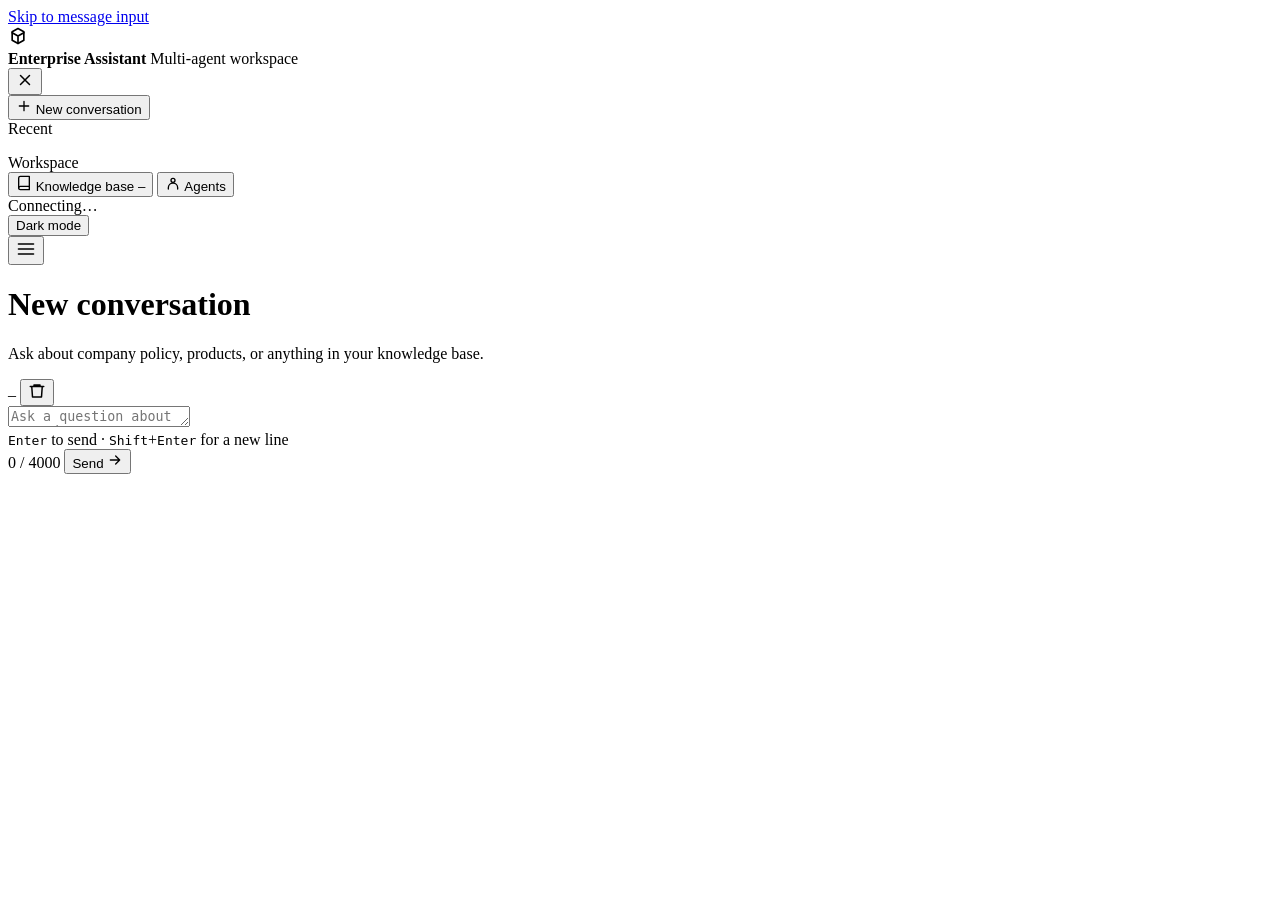
==== frontend/index.html @ 9ea33b3c "first commit" ====
<!DOCTYPE html>
<html lang="en" data-theme="light">
<head>
<meta charset="UTF-8">
<meta name="viewport" content="width=device-width, initial-scale=1.0">
<meta name="description" content="Multi-agent enterprise assistant with RAG, analysis and guarded execution.">
<title>Enterprise Assistant</title>
<link rel="preconnect" href="https://fonts.googleapis.com">
<link rel="preconnect" href="https://fonts.gstatic.com" crossorigin>
<link href="https://fonts.googleapis.com/css2?family=Inter:wght@400;500;600;700&display=swap" rel="stylesheet">
<link rel="stylesheet" href="/static/style.css">
<link rel="icon" href="data:image/svg+xml,<svg xmlns='http://www.w3.org/2000/svg' viewBox='0 0 32 32'><rect width='32' height='32' rx='8' fill='%234f46e5'/><text x='16' y='22' font-size='18' font-family='sans-serif' fill='white' text-anchor='middle'>E</text></svg>">
</head>
<body>
<a class="skip-link" href="#input">Skip to message input</a>

<div class="app">
  <!-- ---------------- Sidebar ---------------- -->
  <aside class="sidebar" id="sidebar" aria-label="Workspace navigation">
    <div class="sidebar-head">
      <div class="brand">
        <div class="brand-mark" aria-hidden="true">
          <svg viewBox="0 0 24 24" width="20" height="20" fill="none" stroke="currentColor" stroke-width="2" stroke-linecap="round" stroke-linejoin="round"><path d="M12 3l7 4v10l-7 4-7-4V7z"/><path d="M12 12l7-4M12 12v9M12 12L5 8"/></svg>
        </div>
        <div class="brand-text">
          <strong>Enterprise Assistant</strong>
          <span>Multi-agent workspace</span>
        </div>
      </div>
      <button class="icon-btn only-mobile" id="sidebar-close" aria-label="Close navigation">
        <svg viewBox="0 0 24 24" width="18" height="18" fill="none" stroke="currentColor" stroke-width="2" stroke-linecap="round"><path d="M18 6L6 18M6 6l12 12"/></svg>
      </button>
    </div>

    <button class="btn btn-primary btn-block" id="new-chat">
      <svg viewBox="0 0 24 24" width="16" height="16" fill="none" stroke="currentColor" stroke-width="2" stroke-linecap="round"><path d="M12 5v14M5 12h14"/></svg>
      New conversation
    </button>

    <div class="sidebar-section grow">
      <div class="section-title">Recent</div>
      <ul class="conversation-list" id="conversation-list"></ul>
    </div>

    <div class="sidebar-section">
      <div class="section-title">Workspace</div>
      <button class="nav-item" id="open-kb">
        <svg viewBox="0 0 24 24" width="16" height="16" fill="none" stroke="currentColor" stroke-width="2" stroke-linecap="round" stroke-linejoin="round"><path d="M4 19.5A2.5 2.5 0 016.5 17H20"/><path d="M6.5 2H20v20H6.5A2.5 2.5 0 014 19.5v-15A2.5 2.5 0 016.5 2z"/></svg>
        Knowledge base
        <span class="badge" id="kb-count">–</span>
      </button>
      <button class="nav-item" id="open-agents">
        <svg viewBox="0 0 24 24" width="16" height="16" fill="none" stroke="currentColor" stroke-width="2" stroke-linecap="round" stroke-linejoin="round"><circle cx="12" cy="8" r="3"/><path d="M5 21v-2a7 7 0 0114 0v2"/></svg>
        Agents
      </button>
    </div>

    <div class="sidebar-foot">
      <div class="status-card" id="status-card" aria-live="polite">
        <div class="status-row"><span class="dot" id="health-dot"></span><span id="health-label">Connecting…</span></div>
        <div class="status-grid" id="status-grid"></div>
      </div>
      <button class="theme-toggle" id="theme-toggle" aria-label="Toggle colour theme">
        <span class="theme-icon" id="theme-icon" aria-hidden="true"></span>
        <span id="theme-label">Dark mode</span>
      </button>
    </div>
  </aside>
  <div class="scrim" id="scrim" hidden></div>

  <!-- ---------------- Main ---------------- -->
  <main class="main">
    <header class="topbar">
      <button class="icon-btn only-mobile" id="menu-btn" aria-label="Open navigation">
        <svg viewBox="0 0 24 24" width="20" height="20" fill="none" stroke="currentColor" stroke-width="2" stroke-linecap="round"><path d="M3 6h18M3 12h18M3 18h18"/></svg>
      </button>
      <div class="topbar-title">
        <h1 id="chat-title">New conversation</h1>
        <p id="chat-subtitle">Ask about company policy, products, or anything in your knowledge base.</p>
      </div>
      <div class="topbar-actions">
        <span class="pill" id="model-pill" title="Active language model">–</span>
        <button class="icon-btn" id="clear-chat" aria-label="Clear this conversation" title="Clear conversation">
          <svg viewBox="0 0 24 24" width="18" height="18" fill="none" stroke="currentColor" stroke-width="2" stroke-linecap="round" stroke-linejoin="round"><path d="M3 6h18M8 6V4h8v2M19 6l-1 14H6L5 6"/></svg>
        </button>
      </div>
    </header>

    <div class="thread" id="thread">
      <div class="thread-inner" id="messages" role="log" aria-live="polite" aria-relevant="additions"></div>
    </div>

    <button class="scroll-btn" id="scroll-btn" hidden aria-label="Scroll to latest message">
      <svg viewBox="0 0 24 24" width="18" height="18" fill="none" stroke="currentColor" stroke-width="2" stroke-linecap="round" stroke-linejoin="round"><path d="M12 5v14M19 12l-7 7-7-7"/></svg>
    </button>

    <footer class="composer-wrap">
      <form class="composer" id="composer">
        <textarea id="input" rows="1" maxlength="4000" placeholder="Ask a question about your documents…" aria-label="Message"></textarea>
        <div class="composer-bar">
          <span class="hint"><kbd>Enter</kbd> to send · <kbd>Shift</kbd>+<kbd>Enter</kbd> for a new line</span>
          <div class="composer-right">
            <span class="counter" id="counter">0 / 4000</span>
            <button type="submit" class="btn btn-primary send-btn" id="send">
              <span id="send-label">Send</span>
              <svg id="send-icon" viewBox="0 0 24 24" width="16" height="16" fill="none" stroke="currentColor" stroke-width="2" stroke-linecap="round" stroke-linejoin="round"><path d="M5 12h14M13 6l6 6-6 6"/></svg>
            </button>
          </div>
        </div>
      </form>
    </footer>
  </main>
</div>

<!-- ---------------- Modal ---------------- -->
<div class="modal-root" id="modal-root" hidden>
  <div class="modal-scrim" id="modal-scrim"></div>
  <div class="modal" role="dialog" aria-modal="true" aria-labelledby="modal-title">
    <div class="modal-head">
      <h2 id="modal-title">Title</h2>
      <button class="icon-btn" id="modal-close" aria-label="Close dialog">
        <svg viewBox="0 0 24 24" width="18" height="18" fill="none" stroke="currentColor" stroke-width="2" stroke-linecap="round"><path d="M18 6L6 18M6 6l12 12"/></svg>
      </button>
    </div>
    <div class="modal-body" id="modal-body"></div>
  </div>
</div>

<div class="toasts" id="toasts" aria-live="polite"></div>

<script src="/static/app.js"></script>
</body>
</html>
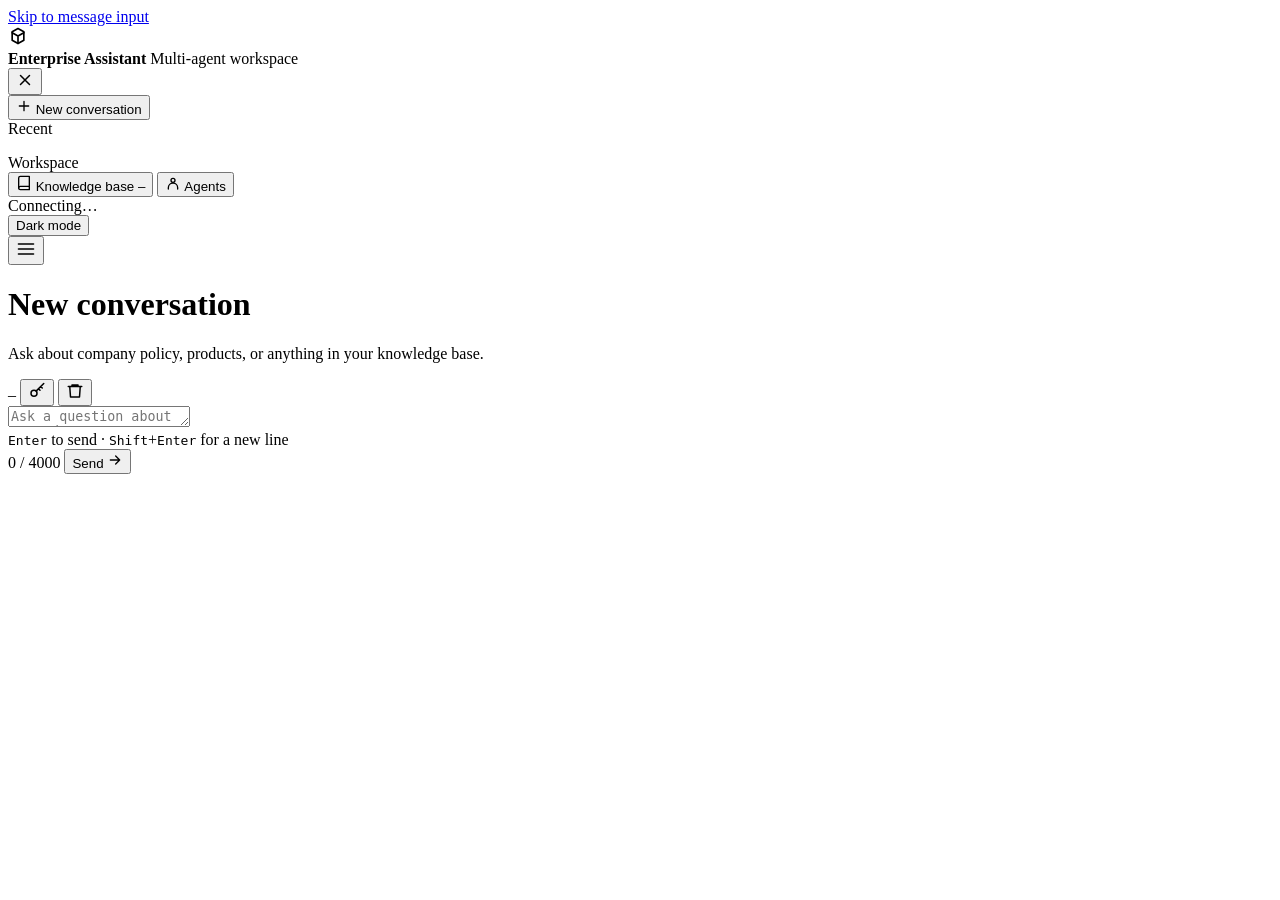
==== commit 48885477: "Add Phase 5 production engineering and Phase 6 Azure integration Phase 5: - API-key auth with viewer" ====
--- a/frontend/index.html
+++ b/frontend/index.html
@@ -80,6 +80,9 @@
       </div>
       <div class="topbar-actions">
         <span class="pill" id="model-pill" title="Active language model">–</span>
+        <button class="icon-btn" id="open-key" aria-label="Set API key" title="Authentication / API key">
+          <svg viewBox="0 0 24 24" width="18" height="18" fill="none" stroke="currentColor" stroke-width="2" stroke-linecap="round" stroke-linejoin="round"><circle cx="8" cy="15" r="4"/><path d="M10.8 12.2L21 2M17 6l2 2M14 9l2 2"/></svg>
+        </button>
         <button class="icon-btn" id="clear-chat" aria-label="Clear this conversation" title="Clear conversation">
           <svg viewBox="0 0 24 24" width="18" height="18" fill="none" stroke="currentColor" stroke-width="2" stroke-linecap="round" stroke-linejoin="round"><path d="M3 6h18M8 6V4h8v2M19 6l-1 14H6L5 6"/></svg>
         </button>
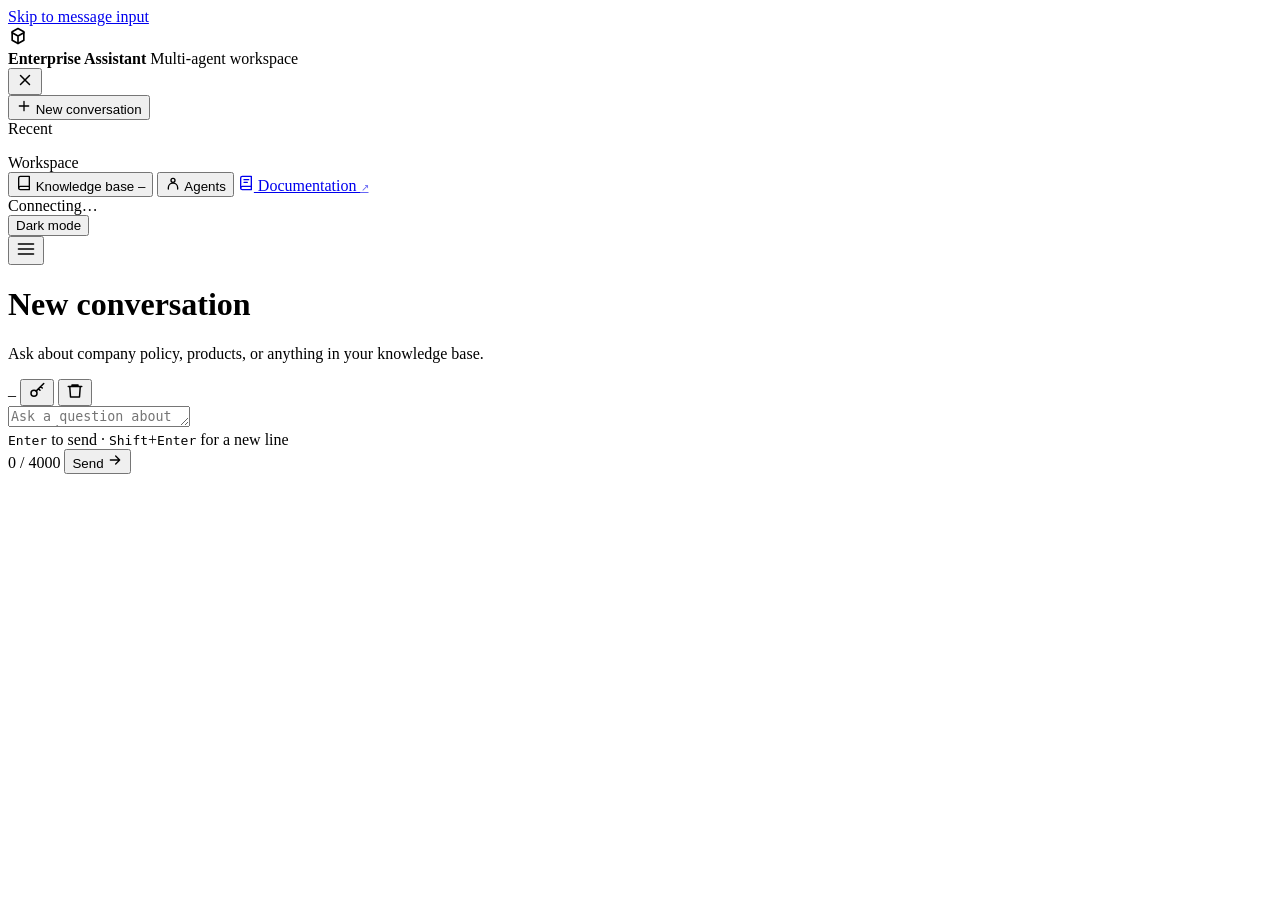
==== commit e54f031f: "docs: professional documentation suite with styled in-app viewer - Rewrite README with badges, Merma" ====
--- a/frontend/index.html
+++ b/frontend/index.html
@@ -53,6 +53,11 @@
         <svg viewBox="0 0 24 24" width="16" height="16" fill="none" stroke="currentColor" stroke-width="2" stroke-linecap="round" stroke-linejoin="round"><circle cx="12" cy="8" r="3"/><path d="M5 21v-2a7 7 0 0114 0v2"/></svg>
         Agents
       </button>
+      <a class="nav-item" href="/documentation" target="_blank" rel="noopener noreferrer" id="open-docs">
+        <svg viewBox="0 0 24 24" width="16" height="16" fill="none" stroke="currentColor" stroke-width="2" stroke-linecap="round" stroke-linejoin="round"><path d="M4 19.5A2.5 2.5 0 016.5 17H20"/><path d="M6.5 2H20v20H6.5A2.5 2.5 0 014 19.5v-15A2.5 2.5 0 016.5 2z"/><path d="M9 7h7M9 11h5"/></svg>
+        Documentation
+        <span style="margin-left:auto;font-size:10px;opacity:.6">↗</span>
+      </a>
     </div>
 
     <div class="sidebar-foot">
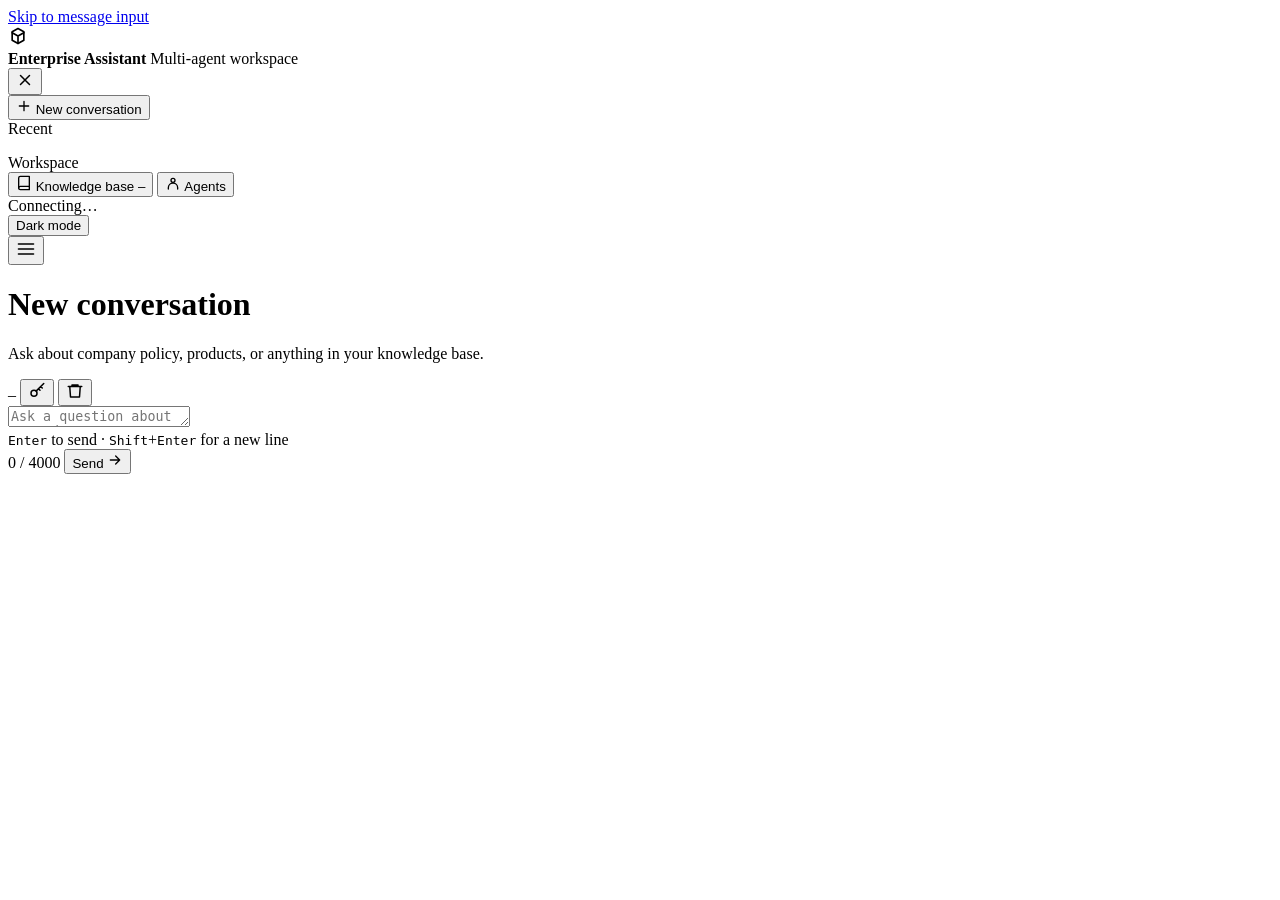
==== commit 49b3dbcb: "docs: remove in-app docs viewer; keep documentation on GitHub only - Remove /documentation, /docs-md" ====
--- a/frontend/index.html
+++ b/frontend/index.html
@@ -53,11 +53,7 @@
         <svg viewBox="0 0 24 24" width="16" height="16" fill="none" stroke="currentColor" stroke-width="2" stroke-linecap="round" stroke-linejoin="round"><circle cx="12" cy="8" r="3"/><path d="M5 21v-2a7 7 0 0114 0v2"/></svg>
         Agents
       </button>
-      <a class="nav-item" href="/documentation" target="_blank" rel="noopener noreferrer" id="open-docs">
-        <svg viewBox="0 0 24 24" width="16" height="16" fill="none" stroke="currentColor" stroke-width="2" stroke-linecap="round" stroke-linejoin="round"><path d="M4 19.5A2.5 2.5 0 016.5 17H20"/><path d="M6.5 2H20v20H6.5A2.5 2.5 0 014 19.5v-15A2.5 2.5 0 016.5 2z"/><path d="M9 7h7M9 11h5"/></svg>
-        Documentation
-        <span style="margin-left:auto;font-size:10px;opacity:.6">↗</span>
-      </a>
+
     </div>
 
     <div class="sidebar-foot">
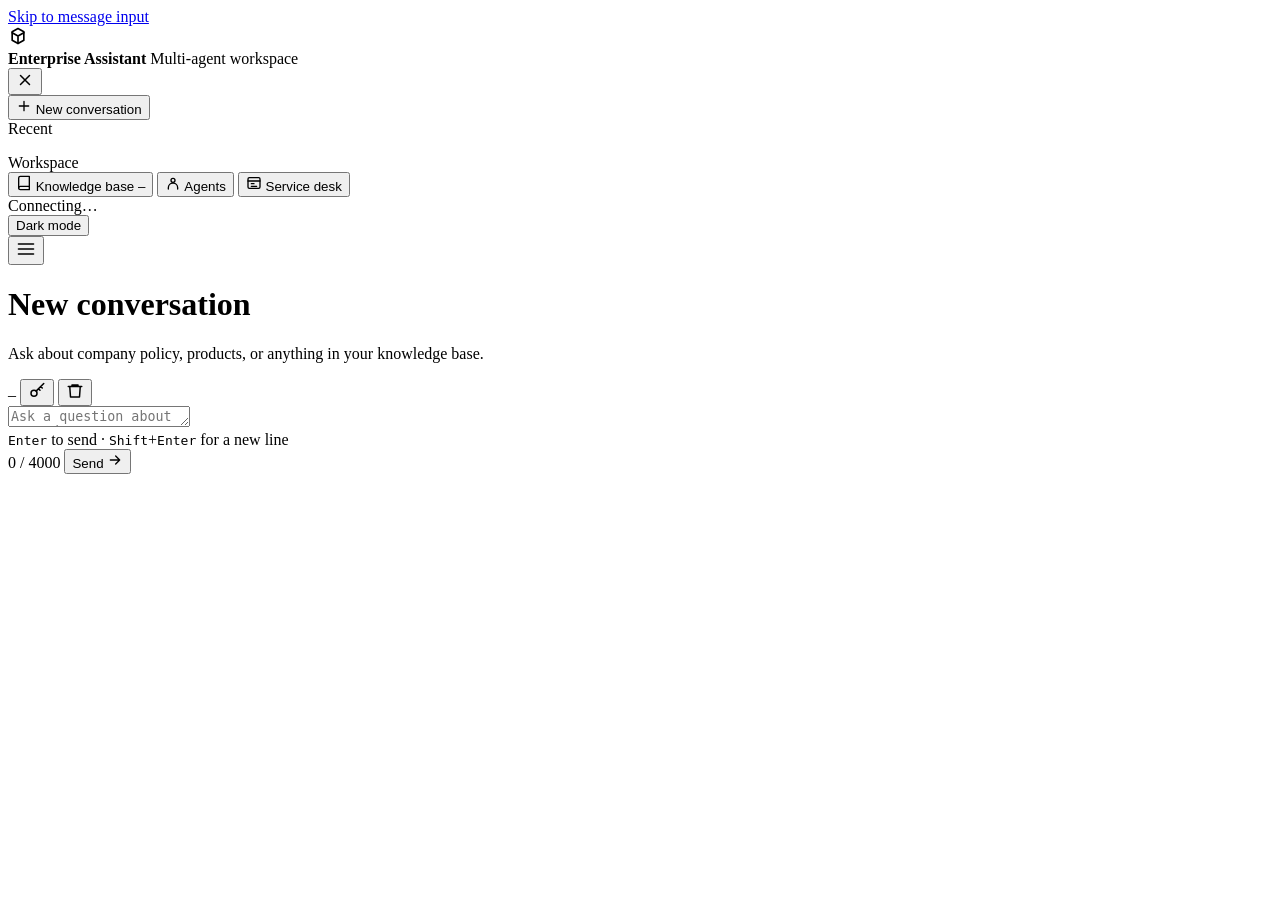
==== commit 7044297b: "feat: complete ITSM ticket lifecycle (Phase 7) - Classification Agent with LLM + keyword fallback fo" ====
--- a/frontend/index.html
+++ b/frontend/index.html
@@ -52,6 +52,10 @@
       <button class="nav-item" id="open-agents">
         <svg viewBox="0 0 24 24" width="16" height="16" fill="none" stroke="currentColor" stroke-width="2" stroke-linecap="round" stroke-linejoin="round"><circle cx="12" cy="8" r="3"/><path d="M5 21v-2a7 7 0 0114 0v2"/></svg>
         Agents
+      </button>
+      <button class="nav-item" id="open-desk">
+        <svg viewBox="0 0 24 24" width="16" height="16" fill="none" stroke="currentColor" stroke-width="2" stroke-linecap="round" stroke-linejoin="round"><rect x="3" y="4" width="18" height="16" rx="2"/><path d="M3 9h18M8 13h4M8 17h8"/></svg>
+        Service desk
       </button>
 
     </div>
